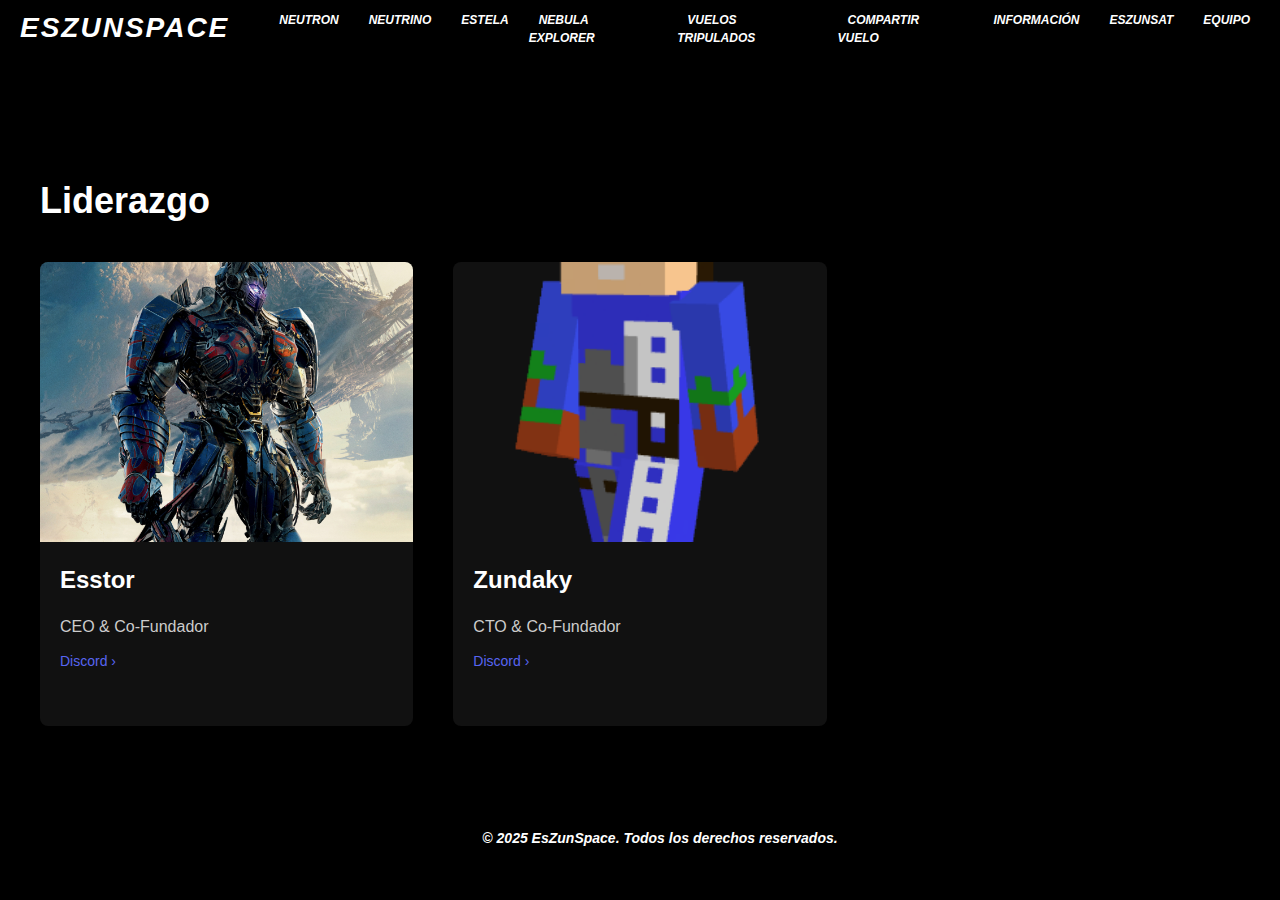
==== Equipo.html @ 459724f9 "Add files via upload" ====
<!DOCTYPE html>
<html lang="es">
<head>
    <meta charset="UTF-8">
    <meta name="viewport" content="width=device-width, initial-scale=1.0">
    <title>Equipo - EsZunSpace</title>
    <link rel="icon" type="image/png" href="favicon.png">
    <style>
        body, html {
            margin: 0;
            padding: 0;
            font-family: Arial, sans-serif;
            font-weight: normal;
            color: white;
            background-color: black;
            overflow-x: hidden;
            width: 100%;
        }
        
        header {
            display: flex;
            justify-content: center;
            align-items: center;
            padding: 10px 20px;
            background: rgb(0, 0, 0);
            position: fixed;
            width: 100%;
            top: 0;
            z-index: 1000;
            box-sizing: border-box;
        }

        .logo {
            font-size: 28px;
            font-weight: bold;
            font-style: italic;
            text-transform: uppercase;
            letter-spacing: 2px;
            margin-right: 40px;
        }

        nav ul {
            list-style: none;
            display: flex;
            gap: 10px;
            padding: 0;
            margin: 0;
        }

        nav ul li {
            display: inline;
        }

        nav ul li a {
            color: white;
            text-decoration: none;
            font-weight: bold;
            font-style: italic;
            text-transform: uppercase;
            font-size: 12px;
            padding: 0 10px;
        }

        .content {
            margin-top: 100px;
            padding: 20px;
            max-width: 1200px;
            margin-left: auto;
            margin-right: auto;
        }

        .team-section {
            margin-top: 60px;
        }

        h1 {
            text-align: left;
            font-size: 36px;
            margin-bottom: 40px;
            font-weight: bold;
            color: white;
        }

        .team-grid {
            display: grid;
            grid-template-columns: repeat(auto-fill, minmax(300px, 1fr));
            gap: 40px;
            max-width: 1200px;
        }

        .team-member {
            background-color: #111;
            border-radius: 8px;
            overflow: hidden;
            box-shadow: 0 4px 8px rgba(0, 0, 0, 0.5);
            padding-bottom: 20px;
        }

        .team-member img {
            width: 100%;
            height: auto;
            aspect-ratio: 4/3;
            object-fit: cover;
        }

        .member-info {
            padding: 20px;
        }

        .member-info h3 {
            margin-top: 0;
            font-size: 24px;
            color: white;
            font-weight: bold;
        }

        .member-info p.position {
            color: #ccc;
            font-weight: normal;
            margin: 5px 0 15px 0;
            font-size: 16px;
        }
        
        .member-info p.discord a {
            color: #5865F2;
            text-decoration: none;
            font-size: 14px;
        }
        
        .member-info p.discord a:hover {
            text-decoration: underline;
        }

        footer {
            text-align: center;
            padding: 20px;
            background: black;
            font-size: 14px;
            font-weight: bold;
            font-style: italic;
            width: 100%;
            position: relative;
            bottom: 0;
            clear: both;
            margin-top: 50px;
        }
    </style>
</head>
<body>
    <header>
        <div class="logo"><a href="Index.html" style="color: white; text-decoration: none;">ESZUNSPACE</a></div>
        <nav>
            <ul>
                <li><a href="#neutron">NEUTRON</a></li>
                <li><a href="#neutrino">NEUTRINO</a></li>
                <li><a href="#estela">ESTELA</a></li>
                <li><a href="#nebulaexplorer">NEBULA EXPLORER</a></li>
                <li><a href="#humanflight">VUELOS TRIPULADOS</a></li>
                <li><a href="#rideshare">COMPARTIR VUELO</a></li>
                <li><a href="#información">INFORMACIÓN</a></li>
                <li><a href="#eszunsat">EsZunSat</a></li>
                <li><a href="Equipo.html">EQUIPO</a></li>
            </ul>
        </nav>
    </header>

    <div class="content">
        <div class="team-section">
            <h1>Liderazgo</h1>
            
            <div class="team-grid">
                <div class="team-member">
                    <img src="esstor.png" alt="CEO & Co-Fundador">
                    <div class="member-info">
                        <h3>Esstor</h3>
                        <p class="position">CEO & Co-Fundador</p>
                        <p class="discord"><a href="https://discord.gg/tuenlace" target="_blank">Discord ›</a></p>
                    </div>
                </div>
                
                <div class="team-member">
                    <img src="zundaky.png" alt="CTO & Co-Fundador">
                    <div class="member-info">
                        <h3>Zundaky</h3>
                        <p class="position">CTO & Co-Fundador</p>
                        <p class="discord"><a href="https://discord.gg/tuenlace2" target="_blank">Discord ›</a></p>
                    </div>
                </div>
            </div>
        </div>
    </div>

    <footer>
        <p style="text-align: center; color: white; font-style: italic;">&copy; 2025 EsZunSpace. Todos los derechos reservados.</p>
    </footer>
</body>
</html>
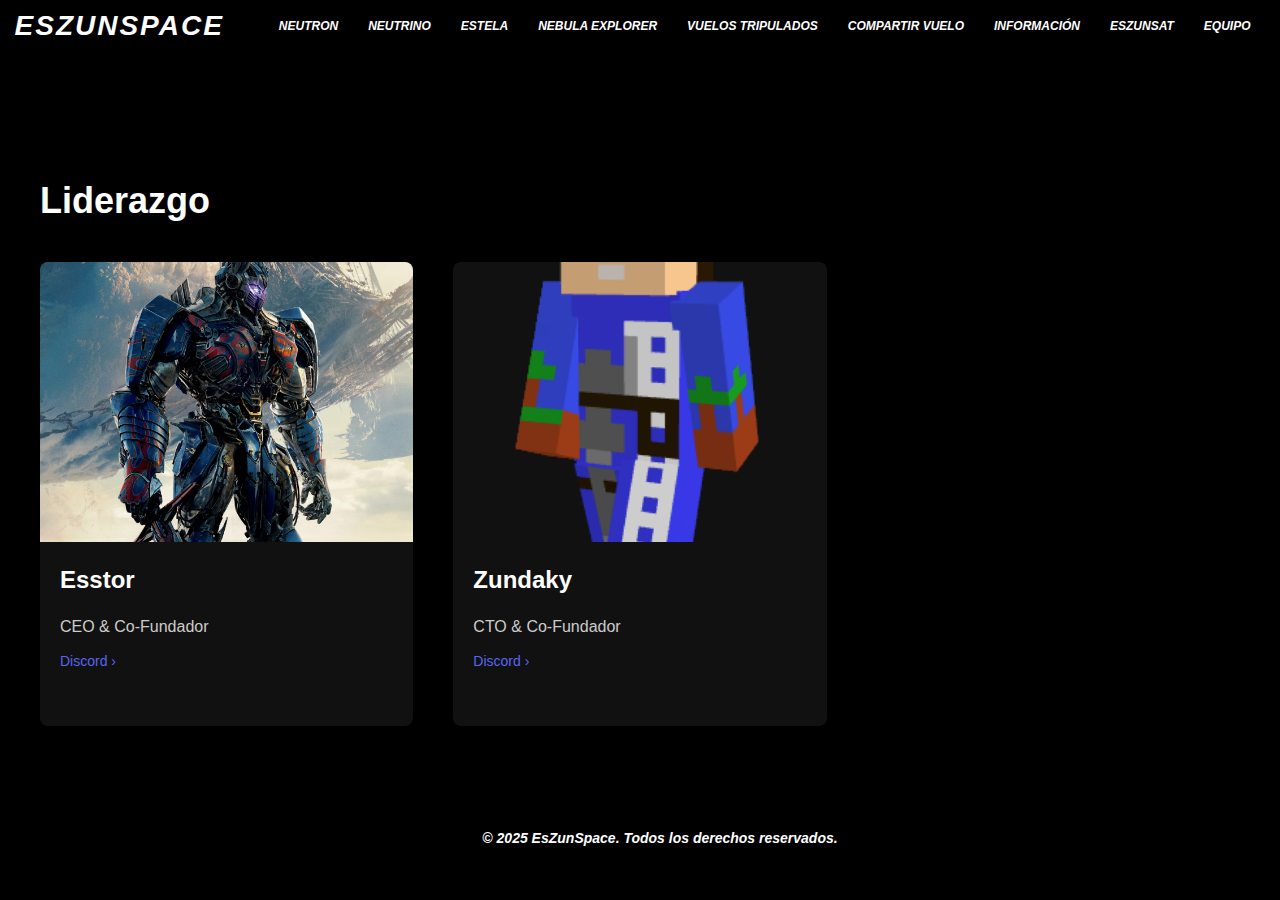
==== commit 2f4eafb1: "Update Equipo.html" ====
--- a/Equipo.html
+++ b/Equipo.html
@@ -37,28 +37,24 @@
             text-transform: uppercase;
             letter-spacing: 2px;
             margin-right: 40px;
+            white-space: nowrap;
         }
 
-        nav ul {
-            list-style: none;
+        nav {
             display: flex;
-            gap: 10px;
-            padding: 0;
-            margin: 0;
+            justify-content: center;
+            align-items: center;
         }
 
-        nav ul li {
-            display: inline;
-        }
-
-        nav ul li a {
+        nav a {
             color: white;
             text-decoration: none;
             font-weight: bold;
             font-style: italic;
             text-transform: uppercase;
             font-size: 12px;
-            padding: 0 10px;
+            padding: 0 15px;
+            white-space: nowrap;
         }
 
         .content {
@@ -148,19 +144,17 @@
 </head>
 <body>
     <header>
-        <div class="logo"><a href="Index.html" style="color: white; text-decoration: none;">ESZUNSPACE</a></div>
+        <div class="logo"><a href="https://eszunspace.es" style="color: white; text-decoration: none;">ESZUNSPACE</a></div>
         <nav>
-            <ul>
-                <li><a href="#neutron">NEUTRON</a></li>
-                <li><a href="#neutrino">NEUTRINO</a></li>
-                <li><a href="#estela">ESTELA</a></li>
-                <li><a href="#nebulaexplorer">NEBULA EXPLORER</a></li>
-                <li><a href="#humanflight">VUELOS TRIPULADOS</a></li>
-                <li><a href="#rideshare">COMPARTIR VUELO</a></li>
-                <li><a href="#información">INFORMACIÓN</a></li>
-                <li><a href="#eszunsat">EsZunSat</a></li>
-                <li><a href="Equipo.html">EQUIPO</a></li>
-            </ul>
+            <a href="Neutron.html">NEUTRON</a>
+            <a href="Neutrino.html">NEUTRINO</a>
+            <a href="Estela.html">ESTELA</a>
+            <a href="Explorer.html">NEBULA EXPLORER</a>
+            <a href="Tripulados.html">VUELOS TRIPULADOS</a>
+            <a href="Compartir.html">COMPARTIR VUELO</a>
+            <a href="informacion.html">INFORMACIÓN</a>
+            <a href="Eszunsat.html">ESZUNSAT</a>
+            <a href="Equipo.html">EQUIPO</a>
         </nav>
     </header>
 
@@ -194,4 +188,4 @@
         <p style="text-align: center; color: white; font-style: italic;">&copy; 2025 EsZunSpace. Todos los derechos reservados.</p>
     </footer>
 </body>
-</html>+</html>
